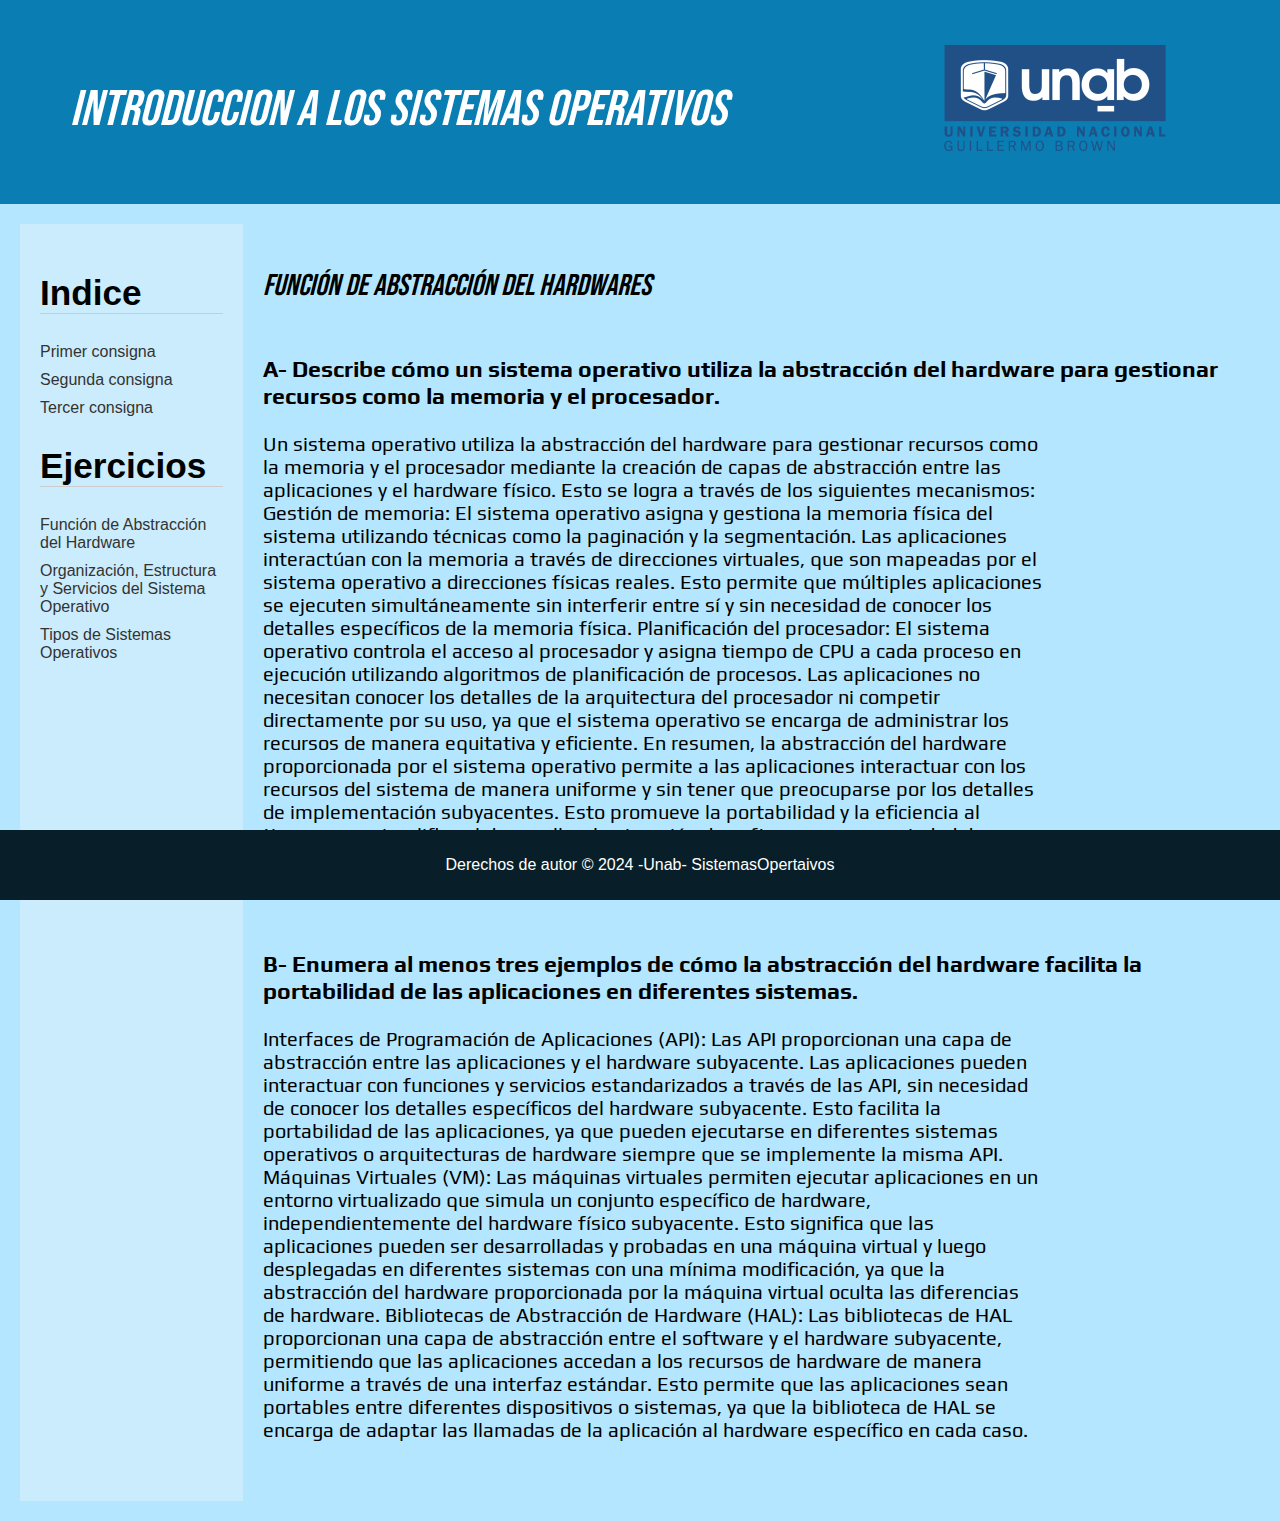
==== Tp1/ejer1.html @ a174c9ca "fisrt commit" ====
<!DOCTYPE html>
<html lang="es">
<head>
  <meta charset="UTF-8">
  <title>SistemasOpertativos</title>
  <link rel="stylesheet" href="styles.css">
  <link rel="preconnect" href="https://fonts.googleapis.com">
  <link rel="preconnect" href="https://fonts.gstatic.com" crossorigin>
  <link href="https://fonts.googleapis.com/css2?family=Lora:ital,wght@0,400..700;1,400..700&family=Oswald:wght@200..700&family=Source+Code+Pro:ital,wght@0,200..900;1,200..900&display=swap" rel="stylesheet">
  <link href="https://fonts.googleapis.com/css2?family=Bebas+Neue&family=Lora:ital,wght@0,400..700;1,400..700&family=Oswald:wght@200..700&family=Pixelify+Sans:wght@400..700&family=Source+Code+Pro:ital,wght@0,200..900;1,200..900&display=swap" rel="stylesheet">
  <link href="https://fonts.googleapis.com/css2?family=Nanum+Gothic+Coding&family=Play:wght@400;700&display=swap" rel="stylesheet">
</head>
<body>
  <header>
    <h1>Introduccion a los sistemas operativos</h1>
    <img src="img/Logo2.png" alt="Logo" class="logo-derecha">
  </header>
  <div class="container">
    <aside>
      <h2>Indice</h2>
      <ul>
        <li><a href="index.html">Primer consigna</a></li>
        <li><a href="segunda.html">Segunda consigna</a></li>
        <li><a href="tercera.html">Tercer consigna</a></li>
        
      </ul>
      <h2>Ejercicios</h2>
      <ul>
        <li><a href="ejer1.html">Función de Abstracción del Hardware</a></li>
        <li><a href="ejer2.html">Organización, Estructura y Servicios del Sistema Operativo</a></li>
        <li><a href="ejer3.html">Tipos de Sistemas Operativos</a></li>
        
      </ul>
    </aside>
    <main>
      <article>
        <h2>Función de Abstracción del Hardwares</h2>
        <br />
        <h3>A- Describe cómo un sistema operativo utiliza la abstracción del hardware para gestionar recursos como la memoria y el procesador.</h3>
        <p class="p1">Un sistema operativo utiliza la abstracción del hardware para gestionar recursos como la memoria y el procesador mediante la creación de capas de abstracción entre las aplicaciones y el hardware físico. Esto se logra a través de los siguientes mecanismos:

            Gestión de memoria: El sistema operativo asigna y gestiona la memoria física del sistema utilizando técnicas como la paginación y la segmentación. Las aplicaciones interactúan con la memoria a través de direcciones virtuales, que son mapeadas por el sistema operativo a direcciones físicas reales. Esto permite que múltiples aplicaciones se ejecuten simultáneamente sin interferir entre sí y sin necesidad de conocer los detalles específicos de la memoria física.
            
            
            Planificación del procesador: El sistema operativo controla el acceso al procesador y asigna tiempo de CPU a cada proceso en ejecución utilizando algoritmos de planificación de procesos. Las aplicaciones no necesitan conocer los detalles de la arquitectura del procesador ni competir directamente por su uso, ya que el sistema operativo se encarga de administrar los recursos de manera equitativa y eficiente.
            
            
            En resumen, la abstracción del hardware proporcionada por el sistema operativo permite a las aplicaciones interactuar con los recursos del sistema de manera uniforme y sin tener que preocuparse por los detalles de implementación subyacentes. Esto promueve la portabilidad y la eficiencia al tiempo que simplifica el desarrollo y la ejecución de software en una variedad de entornos de hardware.
            
            
            </p>
            
            
      </article>
      <article>
        <br>
        <h3>B- Enumera al menos tres ejemplos de cómo la abstracción del hardware facilita la portabilidad de las aplicaciones en diferentes sistemas.
        </h3>
        <p class="p1">
            Interfaces de Programación de Aplicaciones (API): Las API proporcionan una capa de abstracción entre las aplicaciones y el hardware subyacente. Las aplicaciones pueden interactuar con funciones y servicios estandarizados a través de las API, sin necesidad de conocer los detalles específicos del hardware subyacente. Esto facilita la portabilidad de las aplicaciones, ya que pueden ejecutarse en diferentes sistemas operativos o arquitecturas de hardware siempre que se implemente la misma API.
            
            Máquinas Virtuales (VM): Las máquinas virtuales permiten ejecutar aplicaciones en un entorno virtualizado que simula un conjunto específico de hardware, independientemente del hardware físico subyacente. Esto significa que las aplicaciones pueden ser desarrolladas y probadas en una máquina virtual y luego desplegadas en diferentes sistemas con una mínima modificación, ya que la abstracción del hardware proporcionada por la máquina virtual oculta las diferencias de hardware.
            
            Bibliotecas de Abstracción de Hardware (HAL): Las bibliotecas de HAL proporcionan una capa de abstracción entre el software y el hardware subyacente, permitiendo que las aplicaciones accedan a los recursos de hardware de manera uniforme a través de una interfaz estándar. Esto permite que las aplicaciones sean portables entre diferentes dispositivos o sistemas, ya que la biblioteca de HAL se encarga de adaptar las llamadas de la aplicación al hardware específico en cada caso.
            

            </p>
           
            
            
    </article>
    </main>
  </div>
  <footer>
    <p>Derechos de autor © 2024 -Unab- SistemasOpertaivos</p>
  </footer>
</body>
</html>
---- Tp1/styles.css ----
body {
    font-family: Arial, sans-serif;
    margin: 0;
    padding: 0;
    background-color: #b4e7ff; 
   }
  
  
  header {
    background-color: #0a7db3;
    color: #fff;
    padding: 30px;
    text-align: center;
    overflow: hidden;
  }
    h1 {
      font-family: "Bebas Neue", sans-serif;
      font-weight: 500;
      font-style: italic;
      float: left; 
      margin-left: 40px; 
      margin-top: 50px;
      font-size: 50px;
      
    }
  .logo-derecha {
    float: right;
    margin-right: 70px;

  }
  .container {
    display: flex;
    margin: 20px;
  }
  
  aside {
    width: 15%;
    background-color: #cbecfc;
    padding: 20px;
  }
  
  aside h2 {
    font-size: 2.2em;
    border-bottom: 1px solid #ccc;
  }
  
  aside ul {
    list-style-type: none;
    padding: 0;
  }
  
  aside li {
    margin-bottom: 10px;
  }
  
  aside li a {
    text-decoration: none;
    color: #333;
  }
  
  main {
    width: 80%;
    padding: 20px;
  }
  
  article {
    margin-bottom: 40px;
  }
  
  article h2 {
    font-family: "Bebas Neue", sans-serif;;
    font-weight: 400;
    font-style: italic;
    margin-bottom: 10px;
    font-size: 30px;
  }
  article h3{
    font-family: "Play", sans-serif;
    font-size: 23px;

    
  }
  .p1{
    font-family: "Play", sans-serif;
    margin-right: 20%;
    font-size: 20px;
  }
  footer {
    background-color:#081f29;
    color: #fff;
    text-align: center;
    padding: 10px 0;
    position: fixed;
    bottom: 0;
    width: 100%;
  }
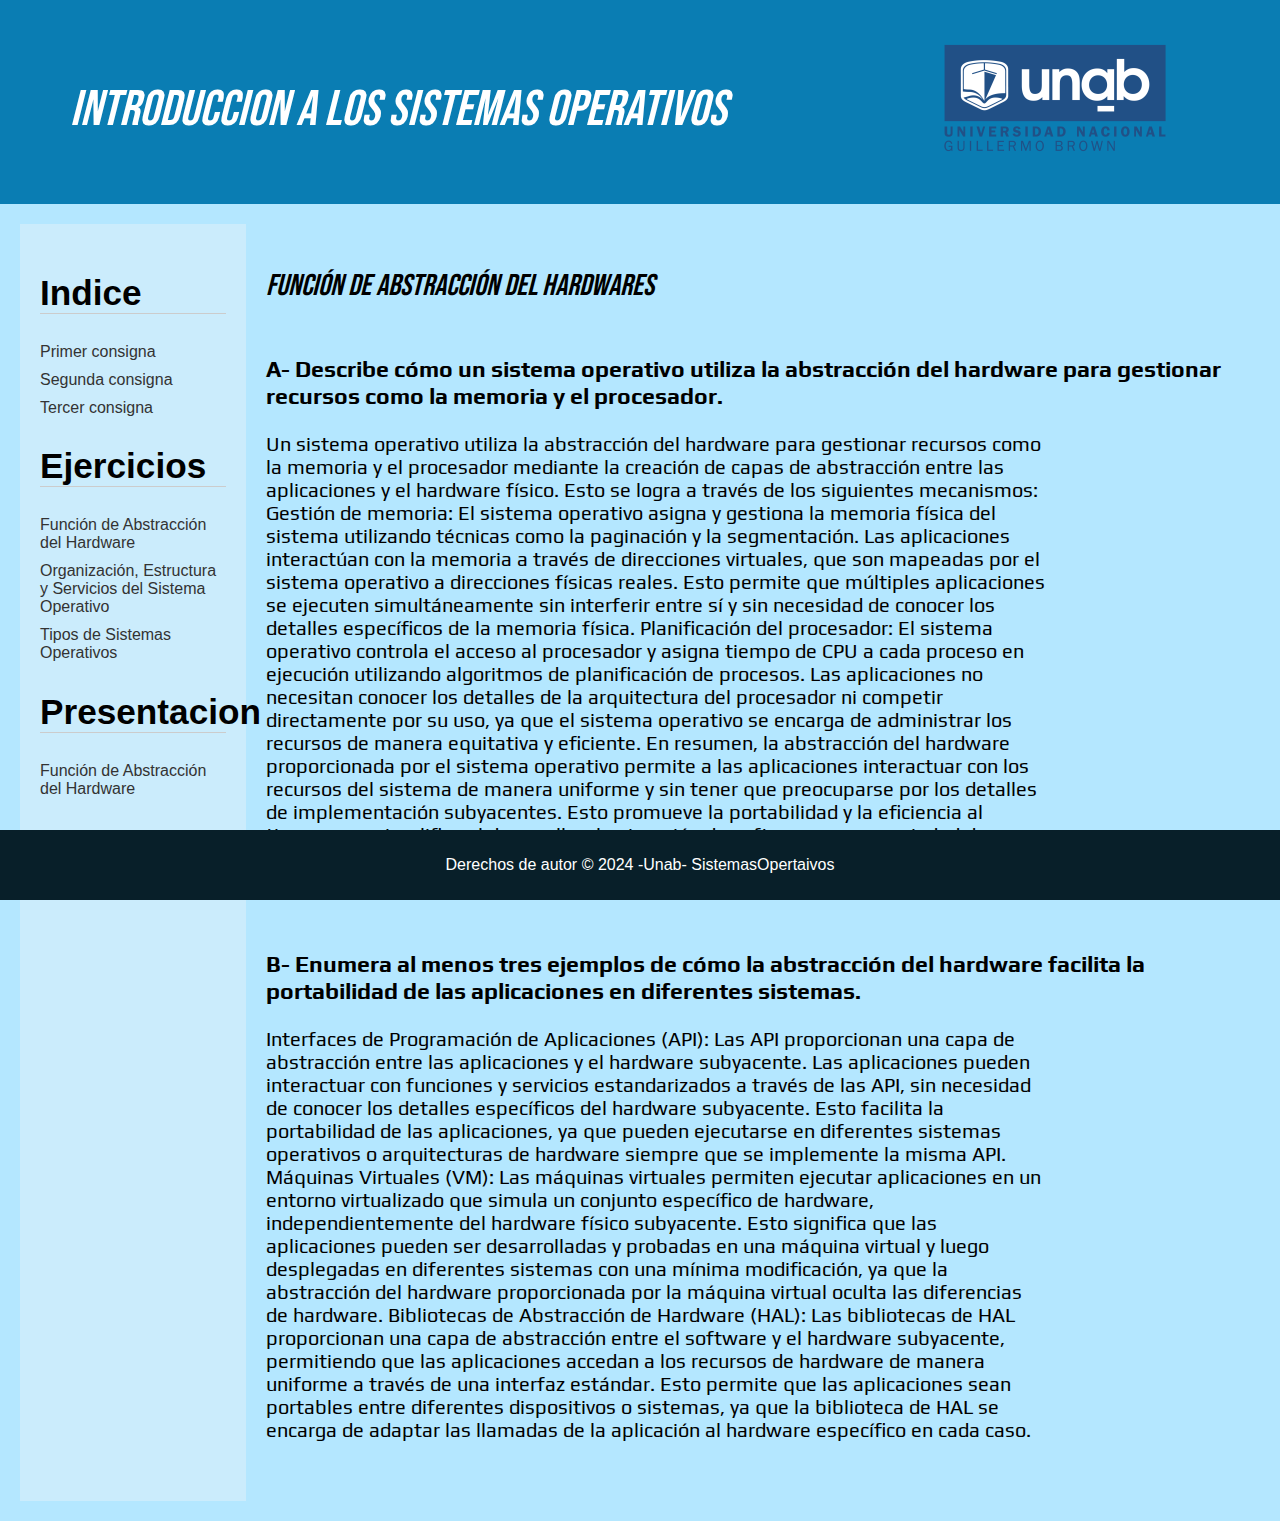
==== commit b90ea17c: "agreguePresentacion" ====
--- a/Tp1/ejer1.html
+++ b/Tp1/ejer1.html
@@ -30,6 +30,10 @@
         <li><a href="ejer2.html">Organización, Estructura y Servicios del Sistema Operativo</a></li>
         <li><a href="ejer3.html">Tipos de Sistemas Operativos</a></li>
         
+      </ul>
+      <h2>Presentacion</h2>
+      <ul>
+      <li><a href="ejer1.html">Función de Abstracción del Hardware</a>
       </ul>
     </aside>
     <main>
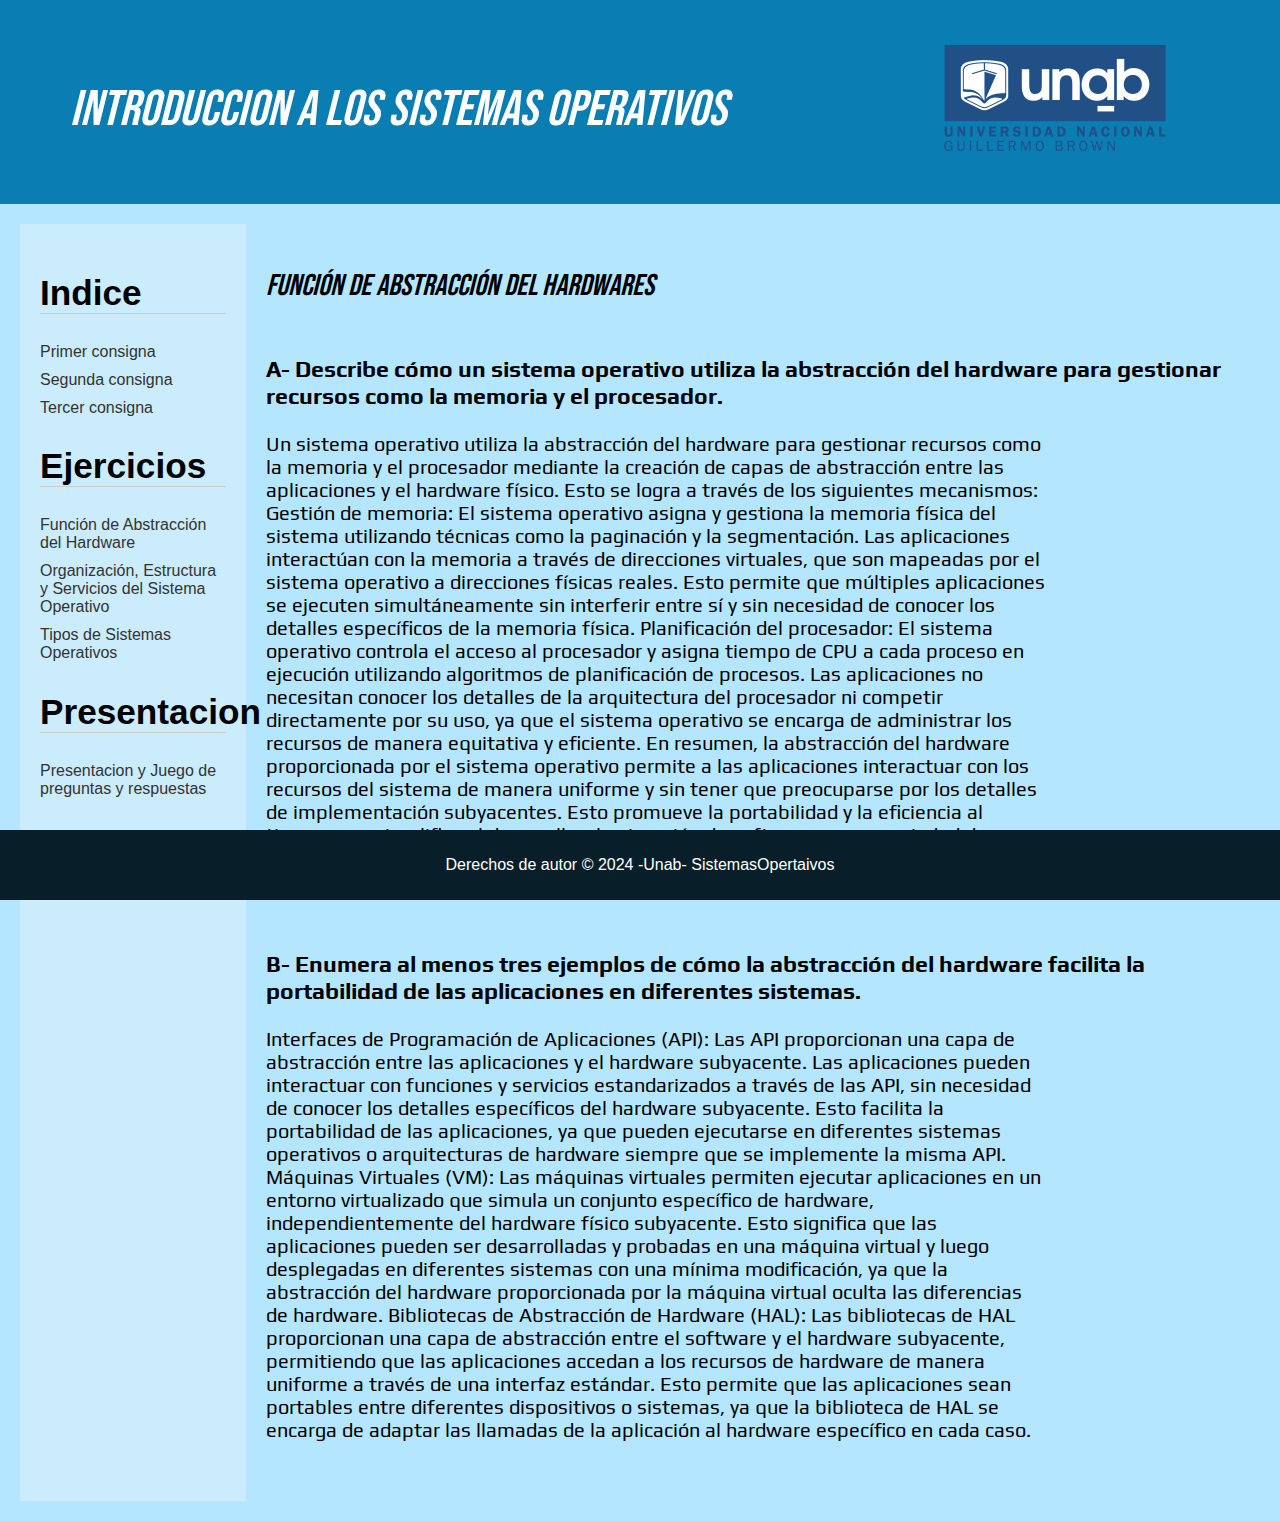
==== commit fb0db02c: "sumaCarruselAlCodigo" ====
--- a/Tp1/ejer1.html
+++ b/Tp1/ejer1.html
@@ -33,7 +33,7 @@
       </ul>
       <h2>Presentacion</h2>
       <ul>
-      <li><a href="ejer1.html">Función de Abstracción del Hardware</a>
+      <li><a href="ejer1.html">Presentacion y Juego de preguntas y respuestas</a>
       </ul>
     </aside>
     <main>
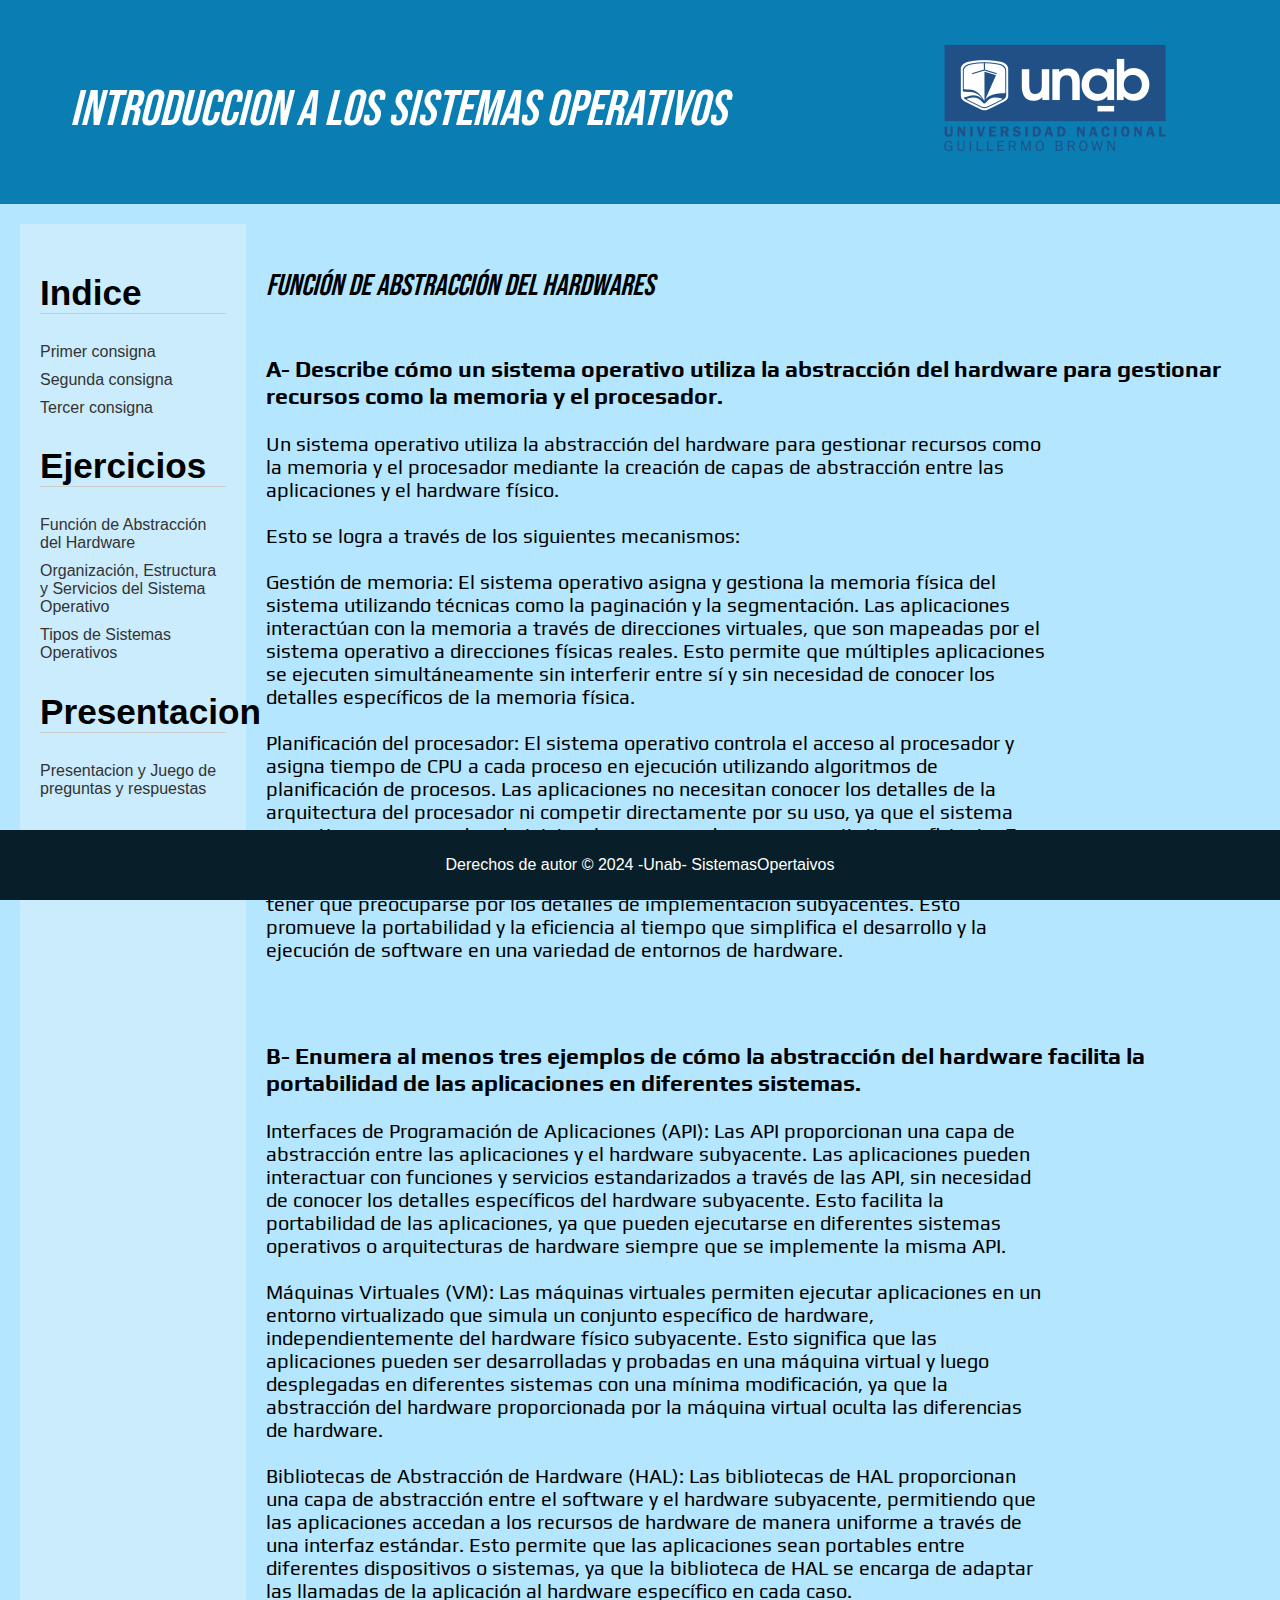
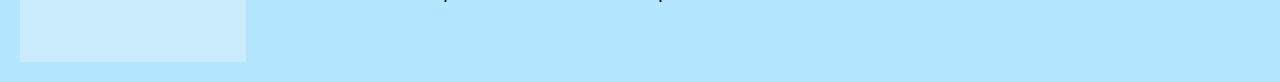
==== commit a60c600e: "marianoCorrecciones" ====
--- a/Tp1/ejer1.html
+++ b/Tp1/ejer1.html
@@ -33,7 +33,7 @@
       </ul>
       <h2>Presentacion</h2>
       <ul>
-      <li><a href="ejer1.html">Presentacion y Juego de preguntas y respuestas</a>
+      <li><a href="expo_oral.html">Presentacion y Juego de preguntas y respuestas</a>
       </ul>
     </aside>
     <main>
@@ -41,12 +41,12 @@
         <h2>Función de Abstracción del Hardwares</h2>
         <br />
         <h3>A- Describe cómo un sistema operativo utiliza la abstracción del hardware para gestionar recursos como la memoria y el procesador.</h3>
-        <p class="p1">Un sistema operativo utiliza la abstracción del hardware para gestionar recursos como la memoria y el procesador mediante la creación de capas de abstracción entre las aplicaciones y el hardware físico. Esto se logra a través de los siguientes mecanismos:
+        <p class="p1">Un sistema operativo utiliza la abstracción del hardware para gestionar recursos como la memoria y el procesador mediante la creación de capas de abstracción entre las aplicaciones y el hardware físico.<br><br> Esto se logra a través de los siguientes mecanismos:<br>
 
-            Gestión de memoria: El sistema operativo asigna y gestiona la memoria física del sistema utilizando técnicas como la paginación y la segmentación. Las aplicaciones interactúan con la memoria a través de direcciones virtuales, que son mapeadas por el sistema operativo a direcciones físicas reales. Esto permite que múltiples aplicaciones se ejecuten simultáneamente sin interferir entre sí y sin necesidad de conocer los detalles específicos de la memoria física.
+            <br>Gestión de memoria: El sistema operativo asigna y gestiona la memoria física del sistema utilizando técnicas como la paginación y la segmentación. Las aplicaciones interactúan con la memoria a través de direcciones virtuales, que son mapeadas por el sistema operativo a direcciones físicas reales. Esto permite que múltiples aplicaciones se ejecuten simultáneamente sin interferir entre sí y sin necesidad de conocer los detalles específicos de la memoria física.
             
             
-            Planificación del procesador: El sistema operativo controla el acceso al procesador y asigna tiempo de CPU a cada proceso en ejecución utilizando algoritmos de planificación de procesos. Las aplicaciones no necesitan conocer los detalles de la arquitectura del procesador ni competir directamente por su uso, ya que el sistema operativo se encarga de administrar los recursos de manera equitativa y eficiente.
+           <br><br> Planificación del procesador: El sistema operativo controla el acceso al procesador y asigna tiempo de CPU a cada proceso en ejecución utilizando algoritmos de planificación de procesos. Las aplicaciones no necesitan conocer los detalles de la arquitectura del procesador ni competir directamente por su uso, ya que el sistema operativo se encarga de administrar los recursos de manera equitativa y eficiente.
             
             
             En resumen, la abstracción del hardware proporcionada por el sistema operativo permite a las aplicaciones interactuar con los recursos del sistema de manera uniforme y sin tener que preocuparse por los detalles de implementación subyacentes. Esto promueve la portabilidad y la eficiencia al tiempo que simplifica el desarrollo y la ejecución de software en una variedad de entornos de hardware.
@@ -63,9 +63,9 @@
         <p class="p1">
             Interfaces de Programación de Aplicaciones (API): Las API proporcionan una capa de abstracción entre las aplicaciones y el hardware subyacente. Las aplicaciones pueden interactuar con funciones y servicios estandarizados a través de las API, sin necesidad de conocer los detalles específicos del hardware subyacente. Esto facilita la portabilidad de las aplicaciones, ya que pueden ejecutarse en diferentes sistemas operativos o arquitecturas de hardware siempre que se implemente la misma API.
             
-            Máquinas Virtuales (VM): Las máquinas virtuales permiten ejecutar aplicaciones en un entorno virtualizado que simula un conjunto específico de hardware, independientemente del hardware físico subyacente. Esto significa que las aplicaciones pueden ser desarrolladas y probadas en una máquina virtual y luego desplegadas en diferentes sistemas con una mínima modificación, ya que la abstracción del hardware proporcionada por la máquina virtual oculta las diferencias de hardware.
+            <br><br>Máquinas Virtuales (VM): Las máquinas virtuales permiten ejecutar aplicaciones en un entorno virtualizado que simula un conjunto específico de hardware, independientemente del hardware físico subyacente. Esto significa que las aplicaciones pueden ser desarrolladas y probadas en una máquina virtual y luego desplegadas en diferentes sistemas con una mínima modificación, ya que la abstracción del hardware proporcionada por la máquina virtual oculta las diferencias de hardware.
             
-            Bibliotecas de Abstracción de Hardware (HAL): Las bibliotecas de HAL proporcionan una capa de abstracción entre el software y el hardware subyacente, permitiendo que las aplicaciones accedan a los recursos de hardware de manera uniforme a través de una interfaz estándar. Esto permite que las aplicaciones sean portables entre diferentes dispositivos o sistemas, ya que la biblioteca de HAL se encarga de adaptar las llamadas de la aplicación al hardware específico en cada caso.
+            <br><br>Bibliotecas de Abstracción de Hardware (HAL): Las bibliotecas de HAL proporcionan una capa de abstracción entre el software y el hardware subyacente, permitiendo que las aplicaciones accedan a los recursos de hardware de manera uniforme a través de una interfaz estándar. Esto permite que las aplicaciones sean portables entre diferentes dispositivos o sistemas, ya que la biblioteca de HAL se encarga de adaptar las llamadas de la aplicación al hardware específico en cada caso.
             
 
             </p>
--- a/Tp1/styles.css
+++ b/Tp1/styles.css
@@ -94,4 +94,280 @@
     bottom: 0;
     width: 100%;
   }
-  +  .background-container {
+    background-image: url("aa.jpg"); 
+    background-position:center center ;
+    background-repeat: no-repeat;
+    background-size: cover;
+    background-attachment: fixed;
+  }
+  
+  .header {
+    background-color: #007bff; 
+    height: 140px; 
+    position: relative;
+  }
+  .header-img {
+    position: absolute;
+    top: 0;
+    right: 0;
+    height: 130px; 
+    width: auto;
+  }
+  .header-text {
+    position: absolute;
+    top: 50%;
+    left: 50%;
+    transform: translate(-50%, -50%);
+    font-size: 54px;
+    color: #fff;
+  }
+  
+  
+  .middle-header {
+    margin-top: 150px;
+    background-color: #007bff;
+    height: 100px;
+    display: flex;
+    align-items: center;
+    justify-content: center;
+    color: #fff;
+    font-size: 40px;
+  }
+  
+  .carousel-container {
+    position: relative;
+    width: 100%;
+    max-width: 800px;
+    margin: 100px auto 0 auto; 
+    overflow: hidden;
+   
+    max-width: 1280px;
+    height: 720px;
+  }
+  
+  .carousel-slide {
+    display: flex;
+    transition: transform 0.5s ease;
+    height: 100%;
+  }
+  
+  .carousel-slide img {
+    width: 100%;
+    height: auto;
+  }
+  
+  .prev-btn, .next-btn {
+    position: absolute;
+    top: 50%;
+    transform: translateY(-50%);
+    background-color: rgba(0, 0, 0, 0.5);
+    color: #fff;
+    border: none;
+    cursor: pointer;
+    padding: 10px;
+    z-index: 2;
+  }
+  
+  .prev-btn {
+    left: 0;
+  }
+  
+  .next-btn {
+    right: 0;
+  }
+  
+  
+  #question {
+    margin-top: 60px;
+    font-size: 30px;
+    text-align: center;
+  }
+  
+  #options {
+    margin-top: 30px;
+    display: flex;
+    justify-content: center;
+  }
+  
+  #options button {
+    margin: 0 10px;
+    padding: 10px 20px;
+    font-size: 16px;
+    background-color: #007bff; 
+    color: #fff;
+    border: none;
+    border-radius: 5px;
+    cursor: pointer;
+    transition: background-color 0.3s;
+  }
+  
+  #options button:hover {
+    background-color: #0056b3; 
+  }
+  
+  .correcto {
+    background-color: green !important;
+  }
+  
+  .incorrecto {
+    background-color: red !important;
+  }
+  
+  
+  #question2 {
+    margin-top: 100px;
+    font-size: 30px;
+    text-align: center;
+  }
+  
+  #options2 {
+    margin-top: 30px;
+    display: flex;
+    justify-content: center;
+  }
+  
+  #options2 button {
+    margin: 0 10px;
+    padding: 10px 20px;
+    font-size: 16px;
+    background-color: #007bff; 
+    color: #fff;
+    border: none;
+    border-radius: 5px;
+    cursor: pointer;
+    transition: background-color 0.3s;
+  }
+  
+  #options2 button:hover {
+    background-color: #0056b3; 
+  }
+  
+  .correcto {
+    background-color: green !important;
+  }
+  
+  .incorrecto {
+    background-color: red !important;
+  }
+  
+  
+  #question3 {
+    margin-top: 100px;
+    font-size: 30px;
+    text-align: center;
+  }
+  
+  #options3 {
+    margin-top: 30px;
+    display: flex;
+    justify-content: center;
+  }
+  
+  #options3 button {
+    margin: 0 10px;
+    padding: 10px 20px;
+    font-size: 16px;
+    background-color: #007bff; 
+    color: #fff;
+    border: none;
+    border-radius: 5px;
+    cursor: pointer;
+    transition: background-color 0.3s;
+  }
+  
+  #options3 button:hover {
+    background-color: #0056b3; 
+  }
+  
+  .correcto {
+    background-color: green !important;
+  }
+  
+  .incorrecto {
+    background-color: red !important;
+  }
+  
+  
+  #question4 {
+    margin-top: 100px;
+    font-size: 30px;
+    text-align: center;
+  }
+  
+  #options4 {
+    margin-top: 30px;
+    display: flex;
+    justify-content: center;
+  }
+  
+  #options4 button {
+    margin: 0 10px;
+    padding: 10px 20px;
+    font-size: 16px;
+    background-color: #007bff; 
+    color: #fff;
+    border: none;
+    border-radius: 5px;
+    cursor: pointer;
+    transition: background-color 0.3s;
+  }
+  
+  #options4 button:hover {
+    background-color: #0056b3; 
+  }
+  
+  .correcto {
+    background-color: green !important;
+  }
+  
+  .incorrecto {
+    background-color: red !important;
+  }
+  
+  
+  #question5 {
+    margin-top: 100px;
+    font-size: 30px;
+    text-align: center;
+  }
+  
+  #options5 {
+    margin-top: 30px;
+    display: flex;
+    justify-content: center;
+  }
+  
+  #options5 button {
+    margin: 0 10px;
+    padding: 10px 20px;
+    font-size: 16px;
+    background-color: #007bff; 
+    color: #fff;
+    border: none;
+    border-radius: 5px;
+    cursor: pointer;
+    transition: background-color 0.3s;
+  }
+  
+  #options5 button:hover {
+    background-color: #0056b3; 
+  }
+  
+  .correcto {
+    background-color: green !important;
+  }
+  
+  .incorrecto {
+    background-color: red !important;
+  }
+  
+  
+  #question,
+  #question2,
+  #question3,
+  #question4,
+  #question5,
+  .middle-header {
+    font-family: 'Pixelify Sans', sans-serif;
+  }